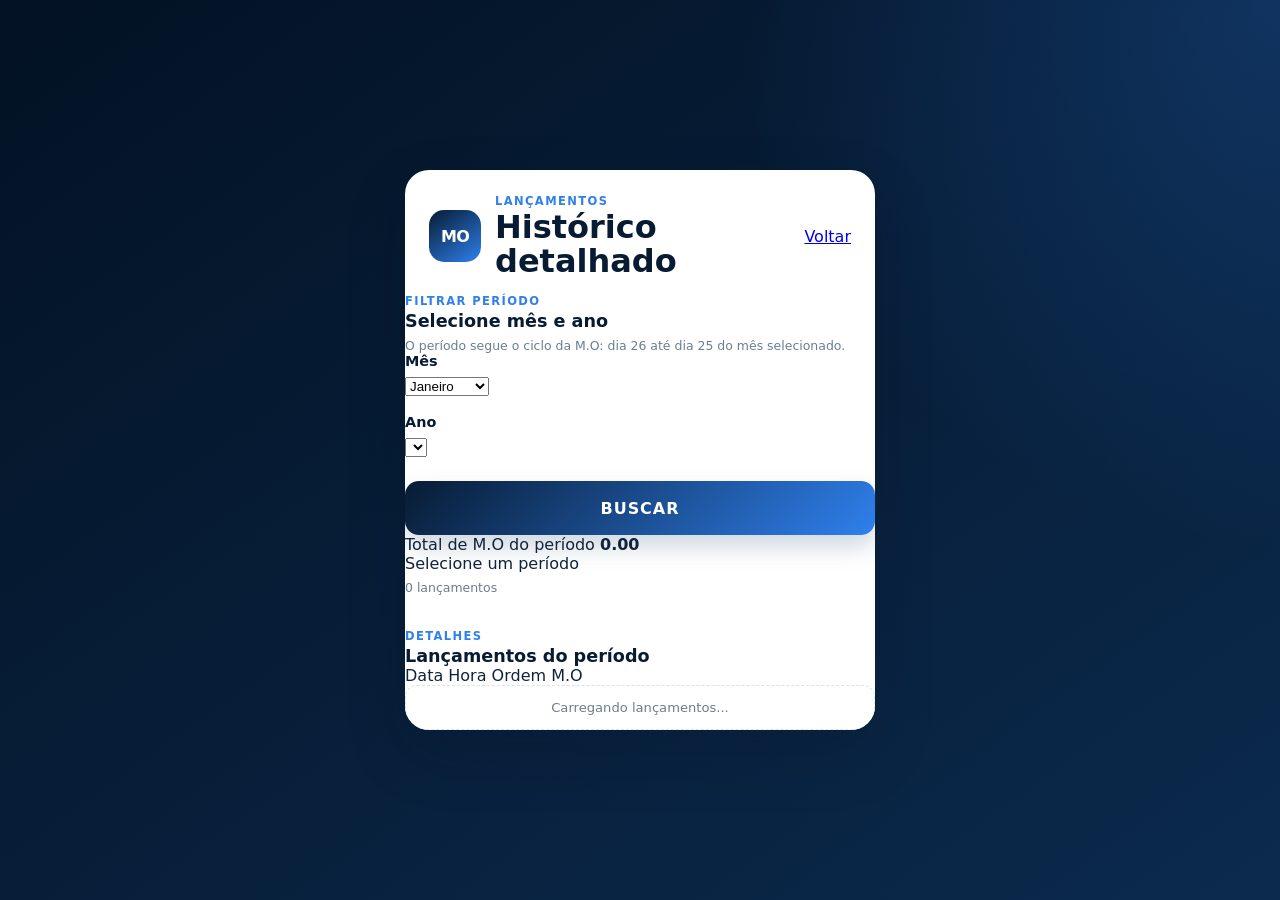
==== historico.html @ a2397ee4 "Adiciona página de histórico detalhado" ====
<!DOCTYPE html>
<html lang="pt-BR">
<head>
  <meta charset="UTF-8">
  <meta name="viewport" content="width=device-width, initial-scale=1.0, viewport-fit=cover">
  <meta name="theme-color" content="#071b33">
  <meta name="description" content="Histórico detalhado dos lançamentos de mão de obra.">
  <meta name="mobile-web-app-capable" content="yes">
  <meta name="apple-mobile-web-app-capable" content="yes">
  <meta name="apple-mobile-web-app-status-bar-style" content="black-translucent">
  <meta name="apple-mobile-web-app-title" content="Mão de Obra">

  <title>Histórico | Mão de Obra</title>

  <link rel="manifest" href="./manifest.webmanifest">
  <link rel="icon" type="image/svg+xml" href="./icons/icon.svg">
  <link rel="apple-touch-icon" href="./icons/icon.svg">
  <link rel="stylesheet" href="styles.css">
</head>
<body>
  <main class="page-shell history-page-shell">
    <section class="app-card wide" aria-labelledby="page-title">
      <header class="app-header history-page-header">
        <div class="brand-mark" aria-hidden="true">MO</div>
        <div class="header-copy">
          <p class="eyebrow">LANÇAMENTOS</p>
          <h1 id="page-title">Histórico detalhado</h1>
        </div>
        <a class="header-back" href="index.html">Voltar</a>
      </header>

      <section class="filter-card" aria-labelledby="filter-title">
        <div>
          <p class="eyebrow">FILTRAR PERÍODO</p>
          <h2 id="filter-title">Selecione mês e ano</h2>
          <small>O período segue o ciclo da M.O: dia 26 até dia 25 do mês selecionado.</small>
        </div>

        <form id="historico-form" class="filter-form">
          <div class="filter-grid">
            <div class="field-group">
              <label for="mes">Mês</label>
              <select id="mes" name="mes" required>
                <option value="1">Janeiro</option>
                <option value="2">Fevereiro</option>
                <option value="3">Março</option>
                <option value="4">Abril</option>
                <option value="5">Maio</option>
                <option value="6">Junho</option>
                <option value="7">Julho</option>
                <option value="8">Agosto</option>
                <option value="9">Setembro</option>
                <option value="10">Outubro</option>
                <option value="11">Novembro</option>
                <option value="12">Dezembro</option>
              </select>
            </div>

            <div class="field-group">
              <label for="ano">Ano</label>
              <select id="ano" name="ano" required></select>
            </div>
          </div>

          <button id="btn-buscar" class="filter-action" type="submit">BUSCAR</button>
        </form>
      </section>

      <section class="history-summary" aria-live="polite">
        <div>
          <span>Total de M.O do período</span>
          <strong id="historico-total">0.00</strong>
        </div>
        <div class="history-summary-meta">
          <span id="historico-periodo">Selecione um período</span>
          <small id="historico-quantidade">0 lançamentos</small>
        </div>
      </section>

      <p id="historico-status" class="status history-status" role="status" aria-live="polite"></p>

      <section class="records-section" aria-labelledby="records-title">
        <div class="records-title-row">
          <div>
            <p class="eyebrow">DETALHES</p>
            <h2 id="records-title">Lançamentos do período</h2>
          </div>
        </div>

        <div class="records-head" aria-hidden="true">
          <span>Data</span>
          <span>Hora</span>
          <span>Ordem</span>
          <span>M.O</span>
        </div>

        <div id="lancamentos-list" class="records-list" aria-live="polite">
          <p class="history-empty">Carregando lançamentos...</p>
        </div>
      </section>
    </section>
  </main>

  <script src="historico.js" defer></script>
</body>
</html>
---- styles.css ----
:root {
  --navy-950: #031224;
  --navy-900: #071b33;
  --navy-800: #0b2a4d;
  --navy-700: #123d6b;
  --blue-500: #2f80ed;
  --blue-400: #5aa2ff;
  --surface: #ffffff;
  --surface-soft: #f4f7fb;
  --text: #10233b;
  --muted: #6b7d92;
  --border: #d9e2ec;
  --success: #177245;
  --danger: #b42318;
  --shadow: 0 24px 60px rgba(3, 18, 36, 0.18);
}

* {
  box-sizing: border-box;
}

html {
  min-height: 100%;
  background: var(--navy-950);
}

body {
  min-height: 100vh;
  margin: 0;
  font-family: Inter, ui-sans-serif, system-ui, -apple-system, BlinkMacSystemFont, "Segoe UI", sans-serif;
  color: var(--text);
  background:
    radial-gradient(circle at top right, rgba(47, 128, 237, 0.22), transparent 34rem),
    linear-gradient(145deg, var(--navy-950), var(--navy-800));
}

button,
input {
  font: inherit;
}

.page-shell {
  min-height: 100vh;
  display: grid;
  place-items: center;
  padding: max(22px, env(safe-area-inset-top)) 18px max(22px, env(safe-area-inset-bottom));
}

.app-card {
  width: min(100%, 470px);
  background: var(--surface);
  border-radius: 24px;
  box-shadow: var(--shadow);
  overflow: hidden;
}

.app-header {
  display: flex;
  align-items: center;
  gap: 14px;
  padding: 24px 24px 16px;
}

.brand-mark {
  width: 52px;
  height: 52px;
  display: grid;
  place-items: center;
  flex: 0 0 auto;
  border-radius: 15px;
  color: #fff;
  font-weight: 800;
  letter-spacing: -0.04em;
  background: linear-gradient(145deg, var(--navy-900), var(--blue-500));
}

.eyebrow {
  margin: 0 0 3px;
  font-size: 0.72rem;
  font-weight: 800;
  letter-spacing: 0.12em;
  color: var(--blue-500);
}

h1,
h2 {
  margin: 0;
  color: var(--navy-900);
}

h1 {
  font-size: clamp(1.65rem, 6vw, 2rem);
  line-height: 1.05;
}

h2 {
  font-size: 1.1rem;
}

.total-card {
  margin: 4px 24px 20px;
  padding: 20px;
  border-radius: 18px;
  color: #fff;
  background: linear-gradient(135deg, var(--navy-900), var(--navy-700));
}

.total-card span {
  display: block;
  margin-bottom: 6px;
  font-size: 0.88rem;
  color: rgba(255, 255, 255, 0.74);
}

.total-card strong {
  display: block;
  font-size: clamp(2rem, 10vw, 2.8rem);
  line-height: 1;
  font-variant-numeric: tabular-nums;
  letter-spacing: -0.04em;
}

.total-card .period-label {
  margin-top: 9px;
  color: rgba(255, 255, 255, 0.72);
  font-size: 0.76rem;
}

.form-card {
  padding: 0 24px 26px;
}

.field-group + .field-group {
  margin-top: 18px;
}

label {
  display: block;
  margin-bottom: 7px;
  font-size: 0.9rem;
  font-weight: 750;
  color: var(--navy-900);
}

input {
  width: 100%;
  min-height: 52px;
  padding: 0 15px;
  border: 1px solid var(--border);
  border-radius: 13px;
  outline: none;
  color: var(--text);
  background: var(--surface-soft);
  transition: border-color 0.2s ease, box-shadow 0.2s ease, background 0.2s ease;
}

input:focus {
  border-color: var(--blue-500);
  background: #fff;
  box-shadow: 0 0 0 4px rgba(47, 128, 237, 0.12);
}

input::placeholder {
  color: #9aabba;
}

small {
  display: block;
  margin-top: 7px;
  color: var(--muted);
  font-size: 0.78rem;
}

button {
  width: 100%;
  min-height: 54px;
  margin-top: 24px;
  border: 0;
  border-radius: 14px;
  cursor: pointer;
  color: #fff;
  font-weight: 850;
  letter-spacing: 0.06em;
  background: linear-gradient(135deg, var(--navy-900), var(--blue-500));
  box-shadow: 0 12px 24px rgba(18, 61, 107, 0.2);
  transition: transform 0.15s ease, opacity 0.15s ease, box-shadow 0.15s ease;
}

button:hover {
  box-shadow: 0 14px 28px rgba(18, 61, 107, 0.28);
}

button:active {
  transform: translateY(1px);
}

button:disabled {
  cursor: wait;
  opacity: 0.68;
}

.status {
  min-height: 20px;
  margin: 14px 2px 0;
  text-align: center;
  font-size: 0.86rem;
  font-weight: 650;
  color: var(--muted);
}

.status.success {
  color: var(--success);
}

.status.error {
  color: var(--danger);
}

.history-section {
  padding: 22px 24px 26px;
  border-top: 1px solid var(--border);
  background: var(--surface-soft);
}

.history-list {
  display: grid;
  gap: 10px;
  margin-top: 15px;
}

.history-item {
  display: flex;
  align-items: center;
  justify-content: space-between;
  gap: 14px;
  padding: 13px 14px;
  border: 1px solid var(--border);
  border-radius: 13px;
  background: #fff;
}

.history-item.current {
  border-color: rgba(47, 128, 237, 0.42);
  box-shadow: inset 3px 0 0 var(--blue-500);
}

.history-info {
  min-width: 0;
}

.history-info > strong {
  display: block;
  font-size: 0.78rem;
  line-height: 1.4;
  color: var(--text);
}

.current-badge {
  display: inline-block;
  margin-top: 5px;
  padding: 3px 7px;
  border-radius: 999px;
  font-size: 0.62rem;
  font-weight: 850;
  letter-spacing: 0.06em;
  color: var(--blue-500);
  background: rgba(47, 128, 237, 0.1);
}

.history-total {
  flex: 0 0 auto;
  font-size: 1.1rem;
  color: var(--navy-900);
  font-variant-numeric: tabular-nums;
}

.history-empty {
  margin: 0;
  padding: 14px;
  border: 1px dashed var(--border);
  border-radius: 12px;
  text-align: center;
  color: var(--muted);
  font-size: 0.82rem;
  background: #fff;
}

@media (max-width: 420px) {
  .page-shell {
    padding-left: 12px;
    padding-right: 12px;
  }

  .app-card {
    border-radius: 20px;
  }

  .app-header {
    padding: 20px 18px 14px;
  }

  .total-card {
    margin: 2px 18px 18px;
  }

  .form-card,
  .history-section {
    padding-left: 18px;
    padding-right: 18px;
  }

  .history-item {
    padding: 12px;
  }
}
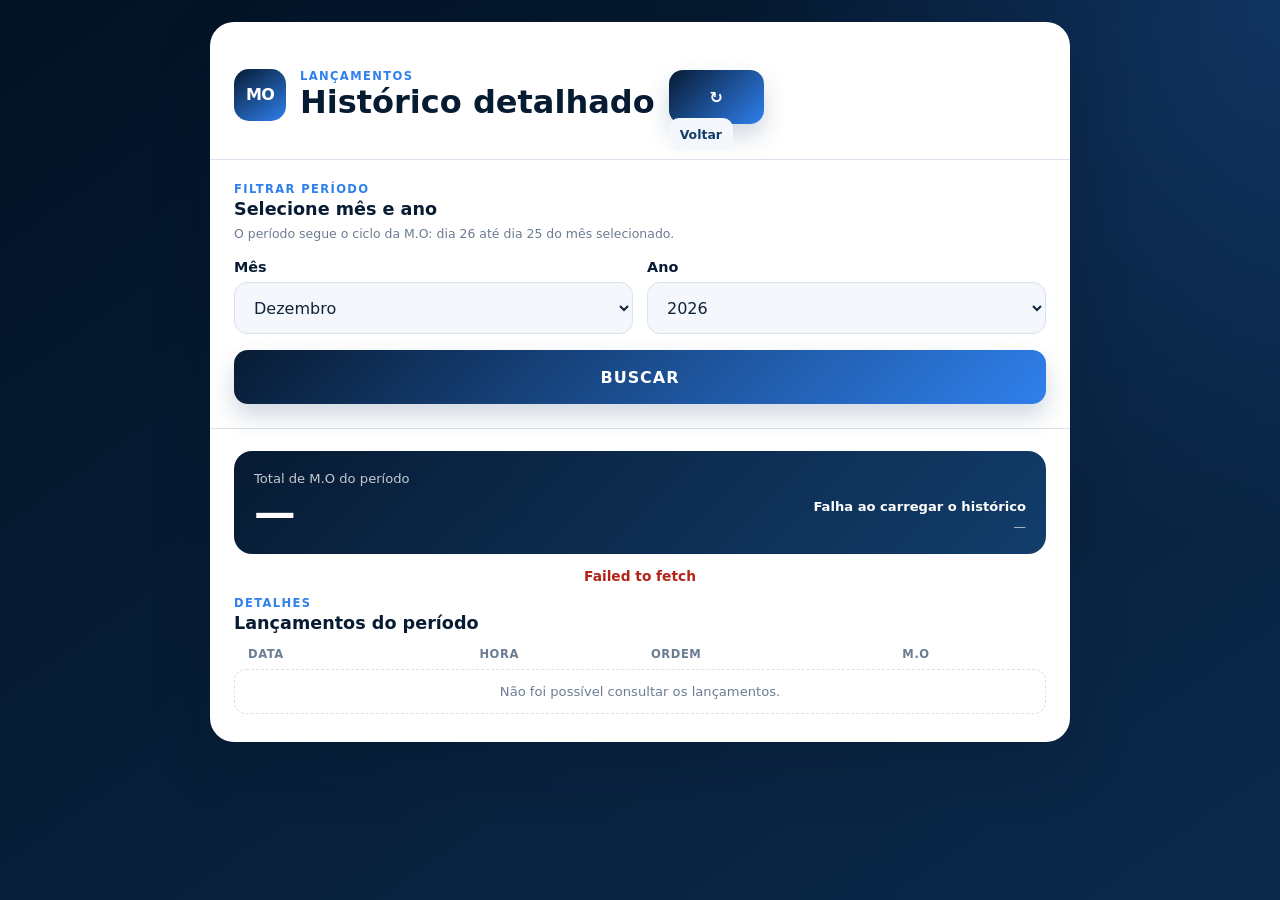
==== commit 43f72ab0: "feat: padronizar atualização (historico.html)" ====
--- a/historico.html
+++ b/historico.html
@@ -26,7 +26,10 @@
           <p class="eyebrow">LANÇAMENTOS</p>
           <h1 id="page-title">Histórico detalhado</h1>
         </div>
-        <a class="header-back" href="index.html">Voltar</a>
+        <div class="header-actions">
+          <button id="btn-atualizar" class="refresh-button" type="button" aria-label="Atualizar dados" title="Atualizar dados"><span aria-hidden="true">↻</span></button>
+          <a class="header-back" href="index.html">Voltar</a>
+        </div>
       </header>
 
       <section class="filter-card" aria-labelledby="filter-title">
@@ -101,6 +104,7 @@
     </section>
   </main>
 
+  <script src="refresh.js" defer></script>
   <script src="historico.js" defer></script>
 </body>
 </html>
--- a/styles.css
+++ b/styles.css
@@ -35,7 +35,8 @@
 }
 
 button,
-input {
+input,
+select {
   font: inherit;
 }
 
@@ -52,6 +53,10 @@
   border-radius: 24px;
   box-shadow: var(--shadow);
   overflow: hidden;
+}
+
+.app-card.wide {
+  width: min(100%, 860px);
 }
 
 .app-header {
@@ -142,7 +147,8 @@
   color: var(--navy-900);
 }
 
-input {
+input,
+select {
   width: 100%;
   min-height: 52px;
   padding: 0 15px;
@@ -154,7 +160,12 @@
   transition: border-color 0.2s ease, box-shadow 0.2s ease, background 0.2s ease;
 }
 
-input:focus {
+select {
+  cursor: pointer;
+}
+
+input:focus,
+select:focus {
   border-color: var(--blue-500);
   background: #fff;
   box-shadow: 0 0 0 4px rgba(47, 128, 237, 0.12);
@@ -285,6 +296,220 @@
   background: #fff;
 }
 
+.link-button {
+  min-height: 48px;
+  margin-top: 16px;
+  display: flex;
+  align-items: center;
+  justify-content: center;
+  padding: 0 16px;
+  border: 1px solid rgba(47, 128, 237, 0.28);
+  border-radius: 13px;
+  text-decoration: none;
+  text-align: center;
+  color: var(--navy-900);
+  font-size: 0.78rem;
+  font-weight: 850;
+  letter-spacing: 0.05em;
+  background: #fff;
+}
+
+.link-button:hover {
+  border-color: var(--blue-500);
+  color: var(--blue-500);
+}
+
+.history-page-shell {
+  align-items: start;
+}
+
+.history-page-header {
+  border-bottom: 1px solid var(--border);
+}
+
+.header-copy {
+  min-width: 0;
+}
+
+.header-back {
+  margin-left: auto;
+  flex: 0 0 auto;
+  padding: 9px 11px;
+  border-radius: 10px;
+  text-decoration: none;
+  color: var(--navy-700);
+  font-size: 0.78rem;
+  font-weight: 800;
+  background: var(--surface-soft);
+}
+
+.filter-card {
+  padding: 22px 24px 24px;
+  border-bottom: 1px solid var(--border);
+}
+
+.filter-form {
+  margin-top: 18px;
+}
+
+.filter-grid {
+  display: grid;
+  grid-template-columns: repeat(2, minmax(0, 1fr));
+  gap: 14px;
+}
+
+.filter-grid .field-group + .field-group {
+  margin-top: 0;
+}
+
+.filter-action {
+  margin-top: 16px;
+}
+
+.history-summary {
+  margin: 22px 24px 0;
+  display: flex;
+  align-items: end;
+  justify-content: space-between;
+  gap: 20px;
+  padding: 20px;
+  border-radius: 18px;
+  color: #fff;
+  background: linear-gradient(135deg, var(--navy-900), var(--navy-700));
+}
+
+.history-summary span {
+  display: block;
+  color: rgba(255, 255, 255, 0.76);
+  font-size: 0.82rem;
+}
+
+.history-summary strong {
+  display: block;
+  margin-top: 6px;
+  font-size: clamp(2rem, 8vw, 2.6rem);
+  line-height: 1;
+  font-variant-numeric: tabular-nums;
+}
+
+.history-summary-meta {
+  text-align: right;
+}
+
+.history-summary-meta span {
+  color: #fff;
+  font-weight: 750;
+}
+
+.history-summary-meta small {
+  margin-top: 5px;
+  color: rgba(255, 255, 255, 0.7);
+}
+
+.history-status {
+  margin-left: 24px;
+  margin-right: 24px;
+}
+
+.records-section {
+  padding: 8px 24px 28px;
+}
+
+.records-title-row {
+  margin-bottom: 14px;
+}
+
+.records-head,
+.record-item {
+  display: grid;
+  grid-template-columns: 1.1fr 0.8fr 1.2fr 0.65fr;
+  gap: 12px;
+  align-items: center;
+}
+
+.records-head {
+  padding: 0 14px 8px;
+  color: var(--muted);
+  font-size: 0.72rem;
+  font-weight: 800;
+  letter-spacing: 0.05em;
+  text-transform: uppercase;
+}
+
+.records-list {
+  display: grid;
+  gap: 9px;
+}
+
+.record-item {
+  padding: 14px;
+  border: 1px solid var(--border);
+  border-radius: 13px;
+  background: var(--surface-soft);
+}
+
+.record-cell {
+  min-width: 0;
+}
+
+.record-cell strong {
+  display: block;
+  overflow: hidden;
+  color: var(--text);
+  font-size: 0.9rem;
+  text-overflow: ellipsis;
+  white-space: nowrap;
+}
+
+.record-label {
+  display: none;
+  margin-bottom: 3px;
+  color: var(--muted);
+  font-size: 0.66rem;
+  font-weight: 800;
+  letter-spacing: 0.05em;
+  text-transform: uppercase;
+}
+
+.record-mo {
+  text-align: right;
+}
+
+.record-mo strong {
+  color: var(--navy-900);
+  font-size: 1rem;
+  font-variant-numeric: tabular-nums;
+}
+
+@media (max-width: 620px) {
+  .history-summary {
+    align-items: start;
+    flex-direction: column;
+    gap: 14px;
+  }
+
+  .history-summary-meta {
+    text-align: left;
+  }
+
+  .records-head {
+    display: none;
+  }
+
+  .record-item {
+    grid-template-columns: repeat(2, minmax(0, 1fr));
+    gap: 12px 16px;
+  }
+
+  .record-label {
+    display: block;
+  }
+
+  .record-mo {
+    text-align: left;
+  }
+}
+
 @media (max-width: 420px) {
   .page-shell {
     padding-left: 12px;
@@ -299,17 +524,51 @@
     padding: 20px 18px 14px;
   }
 
+  .history-page-header {
+    gap: 10px;
+  }
+
+  .history-page-header .brand-mark {
+    width: 46px;
+    height: 46px;
+    border-radius: 13px;
+  }
+
+  .history-page-header h1 {
+    font-size: 1.4rem;
+  }
+
+  .header-back {
+    padding: 8px 9px;
+  }
+
   .total-card {
     margin: 2px 18px 18px;
   }
 
   .form-card,
-  .history-section {
+  .history-section,
+  .filter-card,
+  .records-section {
     padding-left: 18px;
     padding-right: 18px;
   }
 
+  .history-summary {
+    margin-left: 18px;
+    margin-right: 18px;
+  }
+
+  .history-status {
+    margin-left: 18px;
+    margin-right: 18px;
+  }
+
   .history-item {
     padding: 12px;
   }
-}
+
+  .filter-grid {
+    gap: 10px;
+  }
+}
